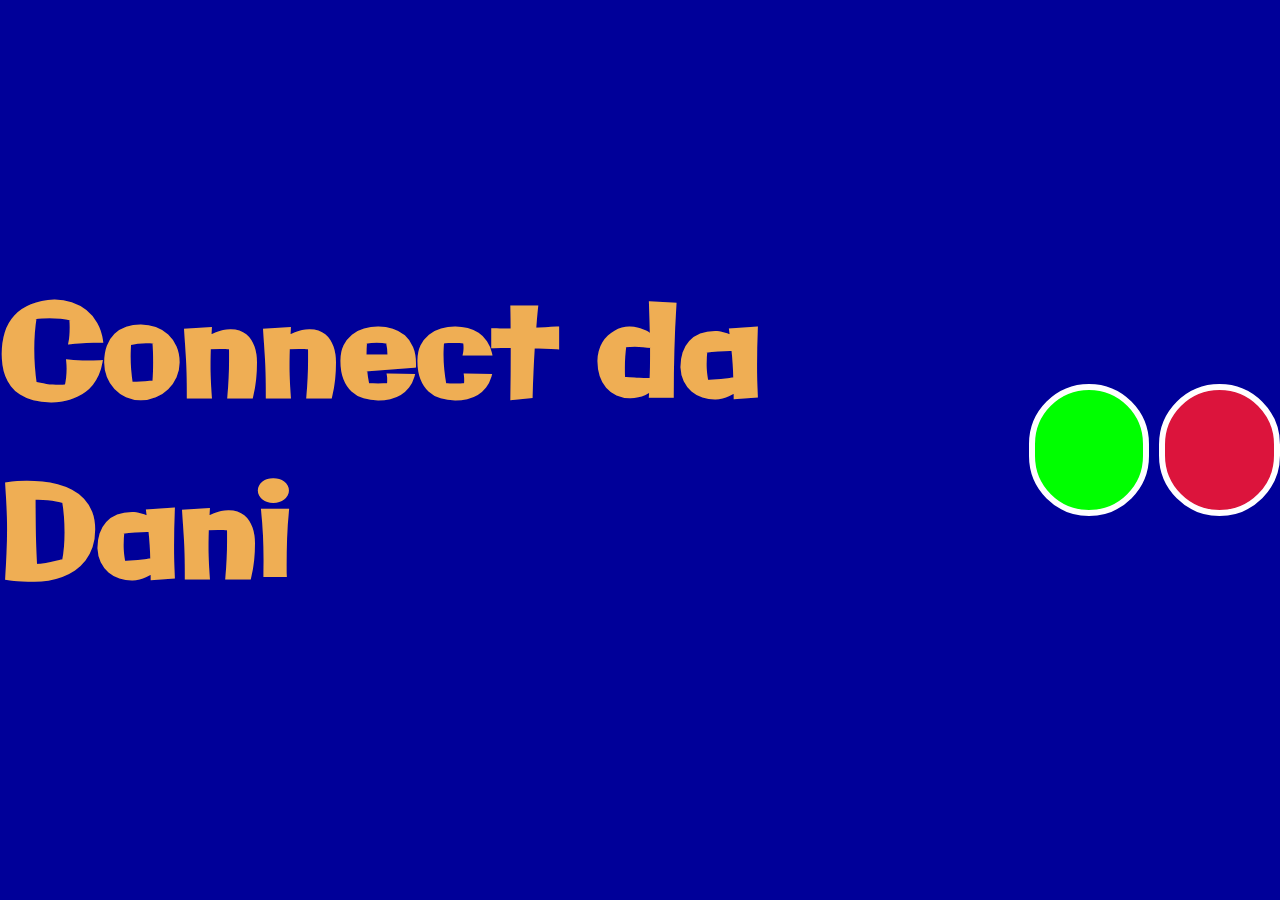
==== index.html @ 29af99e3 "Inicialização" ====
<!DOCTYPE html>
<html lang="en">
<head>
    <meta charset="UTF-8">
    <meta name="viewport" content="width=device-width, initial-scale=1.0">
    <title>Connect da Dani</title>
    <link rel="stylesheet" href="styles/index.css">
</head>
<body>
    <div class="title">
        Connect da Dani
        <div class="ball-green"></div>
        <div class="ball-red"></div>
    </div>
</body>
</html>
---- styles/index.css ----
@import url('https://fonts.googleapis.com/css2?family=Galindo&display=swap');

/*#000099 azul*/
/*#efae54 amarelo*/
/*#dc143c* vermelho*/
/*#00ff00 verde*/

* {
    padding: 0;
    margin: 0;
}

body {
    width: 100vw;
    height: 100vh;
    background-color: #000099;
    font-family: "Galindo", sans-serif;
    display: flex;
    justify-content: center;
    flex-direction: column;
    align-items: center;
}

.title {
    color: #efae54;
    font-size: 8rem;
    font-weight: bold;
    display: flex;
    align-items: center;
    justify-content: center;
    flex-direction: row;
    /* background-color: chartreuse; */
}

.ball-green, .ball-red {
    width: 120px;
    height: 120px;
    border-radius: 200px;
    /* margin: 0 20px; */
    border: 6px solid #ffffff;
}

.ball-green {
    background-color: #00ff00;
    margin-left: 40px;
    margin-right: 10px;
}

.ball-red { 
    background-color: #dc143c;
}
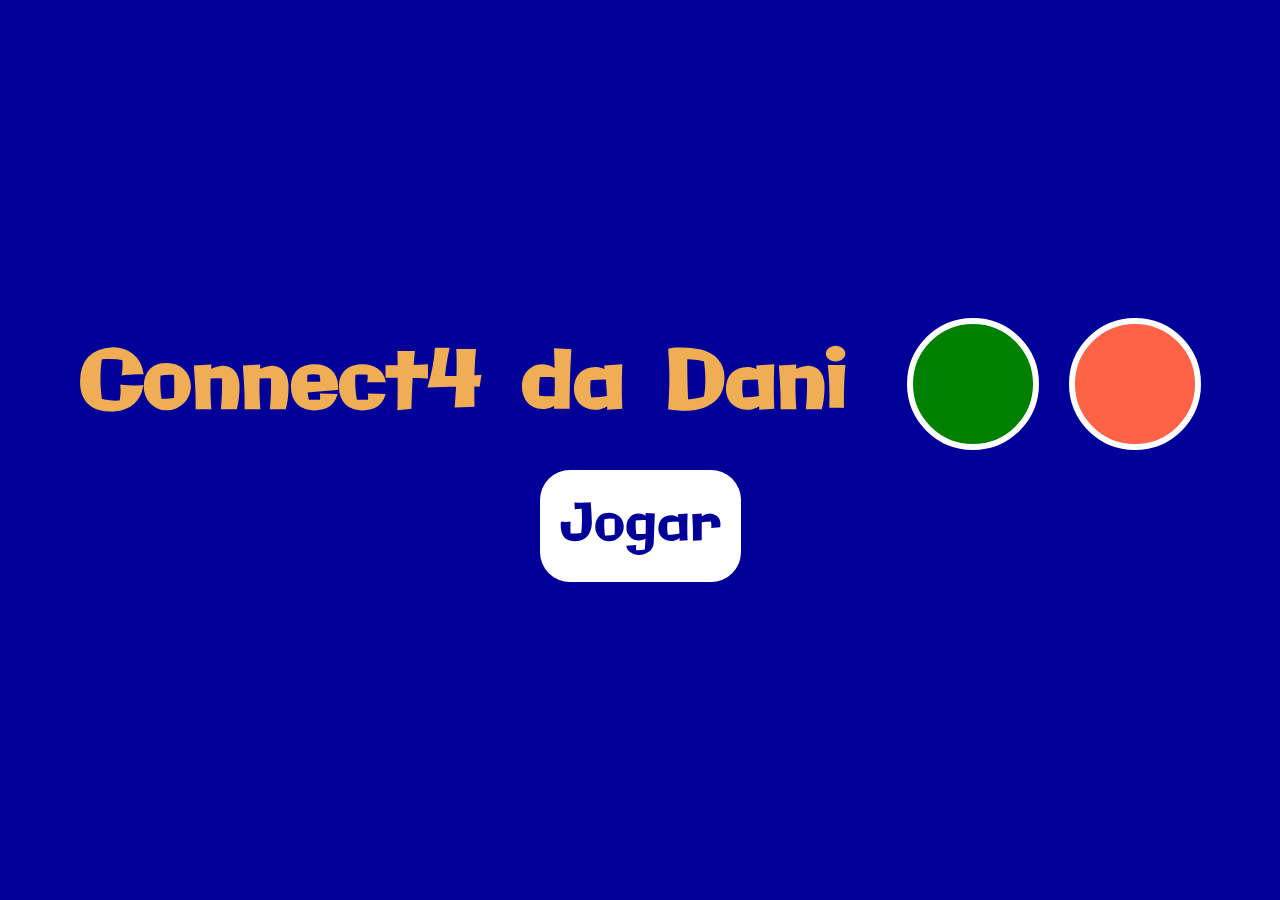
==== commit c86892b0: "Refatoração" ====
--- a/index.html
+++ b/index.html
@@ -8,9 +8,15 @@
 </head>
 <body>
     <div class="title">
-        Connect da Dani
+        <span class="word">Connect4</span>
+        <span class="word">da</span>
+        <span class="word">Dani</span>
         <div class="ball-green"></div>
         <div class="ball-red"></div>
     </div>
+
+    <a class="button-play" href="pages/connect.html">
+        Jogar
+    </a>    
 </body>
 </html>--- a/styles/index.css
+++ b/styles/index.css
@@ -1,9 +1,14 @@
 @import url('https://fonts.googleapis.com/css2?family=Galindo&display=swap');
 
-/*#000099 azul*/
-/*#efae54 amarelo*/
-/*#dc143c* vermelho*/
-/*#00ff00 verde*/
+/* https://celke.com.br/artigo/tabela-de-cores-html-nome-hexadecimal-rgb */
+
+:root {
+    --azul: #000099;
+    --amarelo: #efae54;
+    --verde: #008000;
+    --vermelho: #FF6347;
+    --branco: #ffffff;
+}
 
 * {
     padding: 0;
@@ -13,7 +18,7 @@
 body {
     width: 100vw;
     height: 100vh;
-    background-color: #000099;
+    background-color: var(--azul);
     font-family: "Galindo", sans-serif;
     display: flex;
     justify-content: center;
@@ -22,30 +27,102 @@
 }
 
 .title {
-    color: #efae54;
-    font-size: 8rem;
+    color: var(--amarelo);
+    font-size: 5rem;
     font-weight: bold;
     display: flex;
     align-items: center;
     justify-content: center;
     flex-direction: row;
-    /* background-color: chartreuse; */
+    gap: 20px; /* Ajuste para o espaçamento desejado */
+}
+
+.word {
+    margin-right: 20px; /* Ajuste o valor para a distância desejada */
+}
+
+.word:last-of-type {
+    margin-right: 0; /* Remove a margem do último item */
+}
+
+@keyframes bounce {
+    0%, 100% {
+        transform: translateY(0); /* Posição inicial e final */
+    }
+    50% {
+        transform: translateY(-20px); /* Move para cima */
+    }
+}
+
+.title span {
+    display: inline-block;
+    animation: bounce 0.6s ease-in-out infinite;
+}
+
+.title span:nth-child(1) { animation-delay: 0s; }
+.title span:nth-child(2) { animation-delay: 0.1s; }
+.title span:nth-child(3) { animation-delay: 0.2s; }
+.title span:nth-child(4) { animation-delay: 0.3s; }
+.title span:nth-child(5) { animation-delay: 0.4s; }
+.title span:nth-child(6) { animation-delay: 0.5s; }
+.title span:nth-child(7) { animation-delay: 0.6s; }
+.title span:nth-child(8) { animation-delay: 0.7s; }
+.title span:nth-child(9) { animation-delay: 0.8s; }
+.title span:nth-child(10) { animation-delay: 0.9s; }
+.title span:nth-child(11) { animation-delay: 1s; }
+.title span:nth-child(12) { animation-delay: 1.1s; }
+.title span:nth-child(13) { animation-delay: 1.2s; }
+
+@keyframes dropBounce {
+    0% {
+        transform: translateY(-300px); /* Começa fora da tela, simulando queda */
+    }
+    70% {
+        transform: translateY(0); /* Posição final de queda */
+    }
+    85% {
+        transform: translateY(-20px); /* Pequeno salto para simular impacto */
+    }
+    100% {
+        transform: translateY(0); /* Volta à posição final */
+    }
 }
 
 .ball-green, .ball-red {
     width: 120px;
     height: 120px;
     border-radius: 200px;
-    /* margin: 0 20px; */
-    border: 6px solid #ffffff;
+    border: 6px solid var(--branco);
+    animation: dropBounce 1s ease-out infinite; /* Animação infinita */
 }
 
 .ball-green {
-    background-color: #00ff00;
+    background-color: var(--verde);
     margin-left: 40px;
     margin-right: 10px;
+    animation-delay: 0s; /* Início imediato para a bola verde */
 }
 
 .ball-red { 
-    background-color: #dc143c;
-}+    background-color: var(--vermelho);
+    animation-delay: 0.5s; /* Início após 0.5s para dessincronizar */
+}
+
+.button-play {
+    margin-top: 20px;
+    padding: 20px;
+    background-color: var(--branco);
+    display: flex;
+    align-items: center;
+    justify-content: center;
+    font-size: 3.2rem;
+    color: var(--azul);
+    text-decoration: none;
+    border-radius: 30px;  
+    transition: transform 0.3s ease;
+}
+
+.button-play:hover {
+    transform: scale(1.1);
+}
+
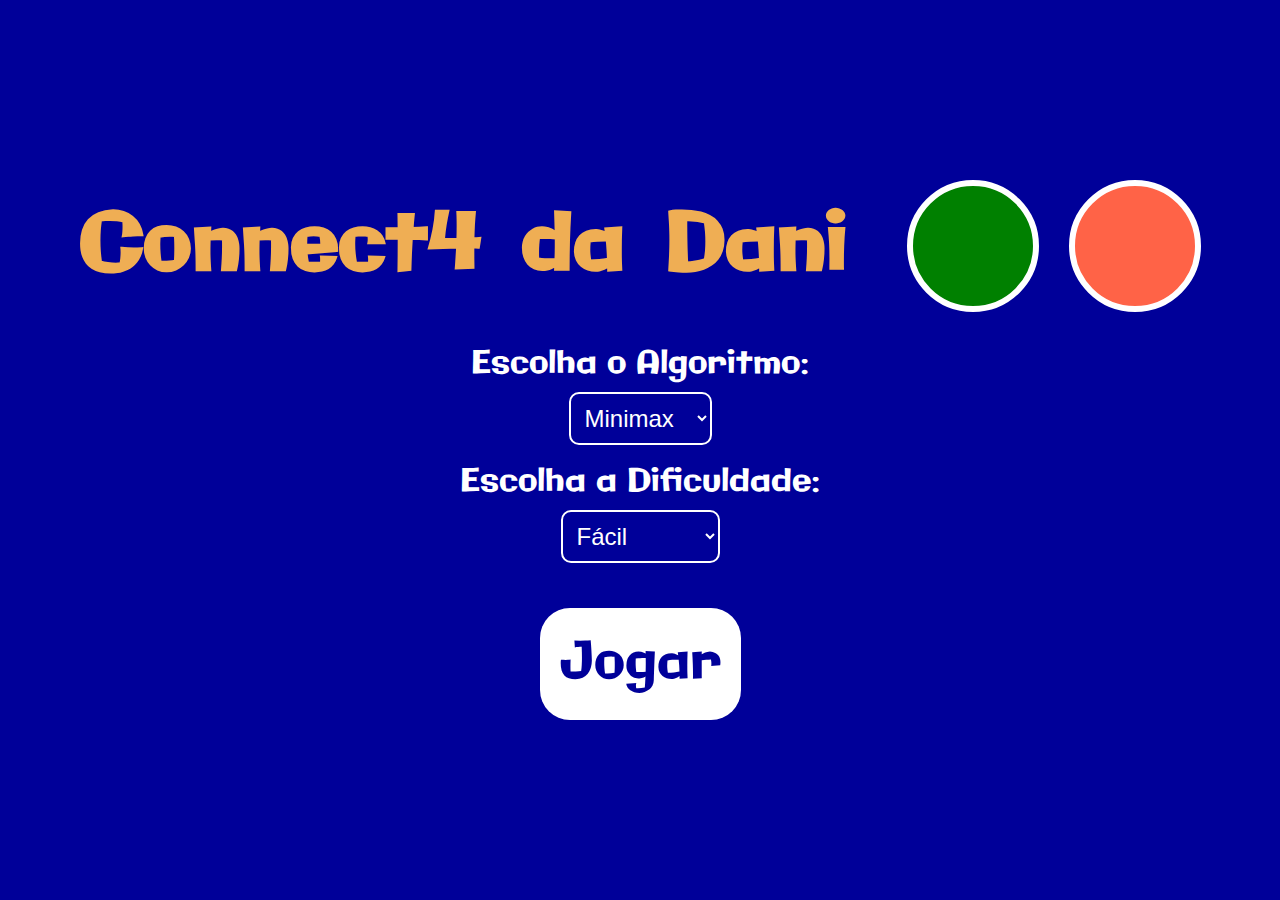
==== commit 78467219: "Tabuleiro" ====
--- a/index.html
+++ b/index.html
@@ -15,8 +15,26 @@
         <div class="ball-red"></div>
     </div>
 
+    <!-- Opções de Algoritmo e Dificuldade -->
+    <div class="options">
+        <label for="algorithm">Escolha o Algoritmo:</label>
+        <select id="algorithm">
+            <option value="minimax">Minimax</option>
+            <option value="alphabeta">Alfa-Beta</option>
+        </select>
+
+        <label for="difficulty">Escolha a Dificuldade:</label>
+        <select id="difficulty">
+            <option value="1">Fácil</option>
+            <option value="2">Médio</option>
+            <option value="3">Difícil</option>
+            <option value="4">Experiente</option>
+        </select>
+    </div>
+
+    <!-- Botão para Jogar -->
     <a class="button-play" href="pages/connect.html">
         Jogar
     </a>    
 </body>
-</html>+</html>
--- a/styles/index.css
+++ b/styles/index.css
@@ -126,3 +126,33 @@
     transform: scale(1.1);
 }
 
+.options {
+    margin: 20px 25px;
+    text-align: center;
+    color: var(--branco);
+    font-size: 2rem;
+}
+
+.options label {
+    display: block;
+    margin-top: 10px;
+}
+
+.options select {
+    margin: 5px;
+    padding: 10px;
+    font-size: 1.5rem;
+    border-radius: 10px;
+    border: 2px solid var(--branco);
+    background-color: var(--azul);
+    color: var(--branco);
+    transition: background-color 0.3s ease;
+}
+
+/* Remova o efeito hover que muda para amarelo */
+.options select:hover {
+    background-color: var(--azul);
+}
+
+
+
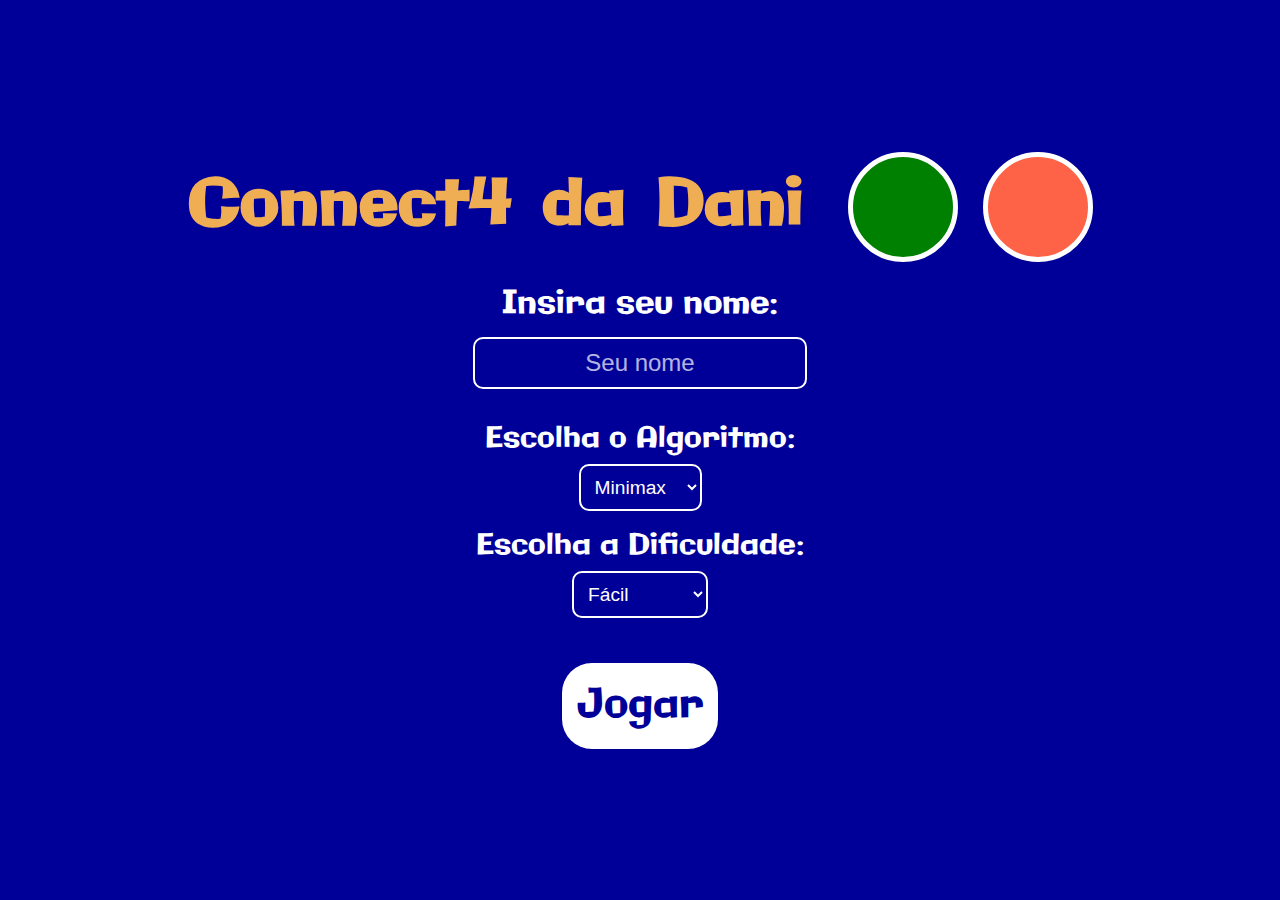
==== commit 15486176: "Refatoração tela inicial" ====
--- a/index.html
+++ b/index.html
@@ -3,7 +3,7 @@
 <head>
     <meta charset="UTF-8">
     <meta name="viewport" content="width=device-width, initial-scale=1.0">
-    <title>Connect da Dani</title>
+    <title>Connect4 da Dani</title>
     <link rel="stylesheet" href="styles/index.css">
 </head>
 <body>
@@ -13,6 +13,12 @@
         <span class="word">Dani</span>
         <div class="ball-green"></div>
         <div class="ball-red"></div>
+    </div>
+
+    <!-- Campo para inserir o nome do usuário -->
+    <div class="user-input">
+        <label for="username">Insira seu nome:</label>
+        <input type="text" id="username" placeholder="Seu nome">
     </div>
 
     <!-- Opções de Algoritmo e Dificuldade -->
--- a/styles/index.css
+++ b/styles/index.css
@@ -1,7 +1,6 @@
 @import url('https://fonts.googleapis.com/css2?family=Galindo&display=swap');
 
-/* https://celke.com.br/artigo/tabela-de-cores-html-nome-hexadecimal-rgb */
-
+/* Cores */
 :root {
     --azul: #000099;
     --amarelo: #efae54;
@@ -26,31 +25,33 @@
     align-items: center;
 }
 
+/* Redimensionando título */
 .title {
     color: var(--amarelo);
-    font-size: 5rem;
+    font-size: 4rem; /* Reduzido para 4rem para melhor visualização */
     font-weight: bold;
     display: flex;
     align-items: center;
     justify-content: center;
     flex-direction: row;
-    gap: 20px; /* Ajuste para o espaçamento desejado */
+    gap: 15px; /* Ajuste para o espaçamento */
 }
 
 .word {
-    margin-right: 20px; /* Ajuste o valor para a distância desejada */
+    margin-right: 15px; /* Ajuste o valor para a distância desejada */
 }
 
 .word:last-of-type {
-    margin-right: 0; /* Remove a margem do último item */
+    margin-right: 0;
 }
 
+/* Animação de texto */
 @keyframes bounce {
     0%, 100% {
-        transform: translateY(0); /* Posição inicial e final */
+        transform: translateY(0);
     }
     50% {
-        transform: translateY(-20px); /* Move para cima */
+        transform: translateY(-20px);
     }
 }
 
@@ -62,60 +63,51 @@
 .title span:nth-child(1) { animation-delay: 0s; }
 .title span:nth-child(2) { animation-delay: 0.1s; }
 .title span:nth-child(3) { animation-delay: 0.2s; }
-.title span:nth-child(4) { animation-delay: 0.3s; }
-.title span:nth-child(5) { animation-delay: 0.4s; }
-.title span:nth-child(6) { animation-delay: 0.5s; }
-.title span:nth-child(7) { animation-delay: 0.6s; }
-.title span:nth-child(8) { animation-delay: 0.7s; }
-.title span:nth-child(9) { animation-delay: 0.8s; }
-.title span:nth-child(10) { animation-delay: 0.9s; }
-.title span:nth-child(11) { animation-delay: 1s; }
-.title span:nth-child(12) { animation-delay: 1.1s; }
-.title span:nth-child(13) { animation-delay: 1.2s; }
 
+/* Animação das bolinhas */
 @keyframes dropBounce {
     0% {
-        transform: translateY(-300px); /* Começa fora da tela, simulando queda */
+        transform: translateY(-300px); /* Começa fora da tela */
     }
     70% {
-        transform: translateY(0); /* Posição final de queda */
+        transform: translateY(0); /* Posição final */
     }
     85% {
-        transform: translateY(-20px); /* Pequeno salto para simular impacto */
+        transform: translateY(-20px); /* Pequeno salto */
     }
     100% {
-        transform: translateY(0); /* Volta à posição final */
+        transform: translateY(0);
     }
 }
 
 .ball-green, .ball-red {
-    width: 120px;
-    height: 120px;
-    border-radius: 200px;
-    border: 6px solid var(--branco);
+    width: 100px; /* Redimensionado para melhor visualização */
+    height: 100px;
+    border-radius: 100px;
+    border: 5px solid var(--branco);
     animation: dropBounce 1s ease-out infinite; /* Animação infinita */
 }
 
 .ball-green {
     background-color: var(--verde);
-    margin-left: 40px;
+    margin-left: 30px;
     margin-right: 10px;
-    animation-delay: 0s; /* Início imediato para a bola verde */
+    animation-delay: 0s; /* Início imediato */
 }
 
-.ball-red { 
+.ball-red {
     background-color: var(--vermelho);
-    animation-delay: 0.5s; /* Início após 0.5s para dessincronizar */
+    animation-delay: 0.5s; /* Atraso para criar o efeito */
 }
 
 .button-play {
     margin-top: 20px;
-    padding: 20px;
+    padding: 15px;
     background-color: var(--branco);
     display: flex;
     align-items: center;
     justify-content: center;
-    font-size: 3.2rem;
+    font-size: 2.5rem; /* Ajustado para melhor leitura */
     color: var(--azul);
     text-decoration: none;
     border-radius: 30px;  
@@ -126,11 +118,12 @@
     transform: scale(1.1);
 }
 
+/* Opções de Algoritmo e Dificuldade */
 .options {
     margin: 20px 25px;
     text-align: center;
     color: var(--branco);
-    font-size: 2rem;
+    font-size: 1.8rem;
 }
 
 .options label {
@@ -141,7 +134,7 @@
 .options select {
     margin: 5px;
     padding: 10px;
-    font-size: 1.5rem;
+    font-size: 1.2rem; /* Ajustado */
     border-radius: 10px;
     border: 2px solid var(--branco);
     background-color: var(--azul);
@@ -149,10 +142,36 @@
     transition: background-color 0.3s ease;
 }
 
-/* Remova o efeito hover que muda para amarelo */
-.options select:hover {
+/* Estilos para o campo de nome do usuário */
+.user-input {
+    margin-top: 20px;
+    text-align: center;
+    color: var(--branco);
+    font-size: 2rem;
+}
+
+.user-input label {
+    display: block;
+    margin-bottom: 10px;
+}
+
+#username {
+    padding: 10px;
+    font-size: 1.5rem;
+    border-radius: 10px;
+    border: 2px solid var(--branco);
+    background-color: var(--azul);
+    color: var(--branco);
+    transition: background-color 0.3s ease;
+    text-align: center;
+}
+
+#username::placeholder {
+    color: var(--branco);
+    opacity: 0.7;
+}
+
+/* Ajuste para hover */
+#username:hover, .options select:hover {
     background-color: var(--azul);
 }
-
-
-
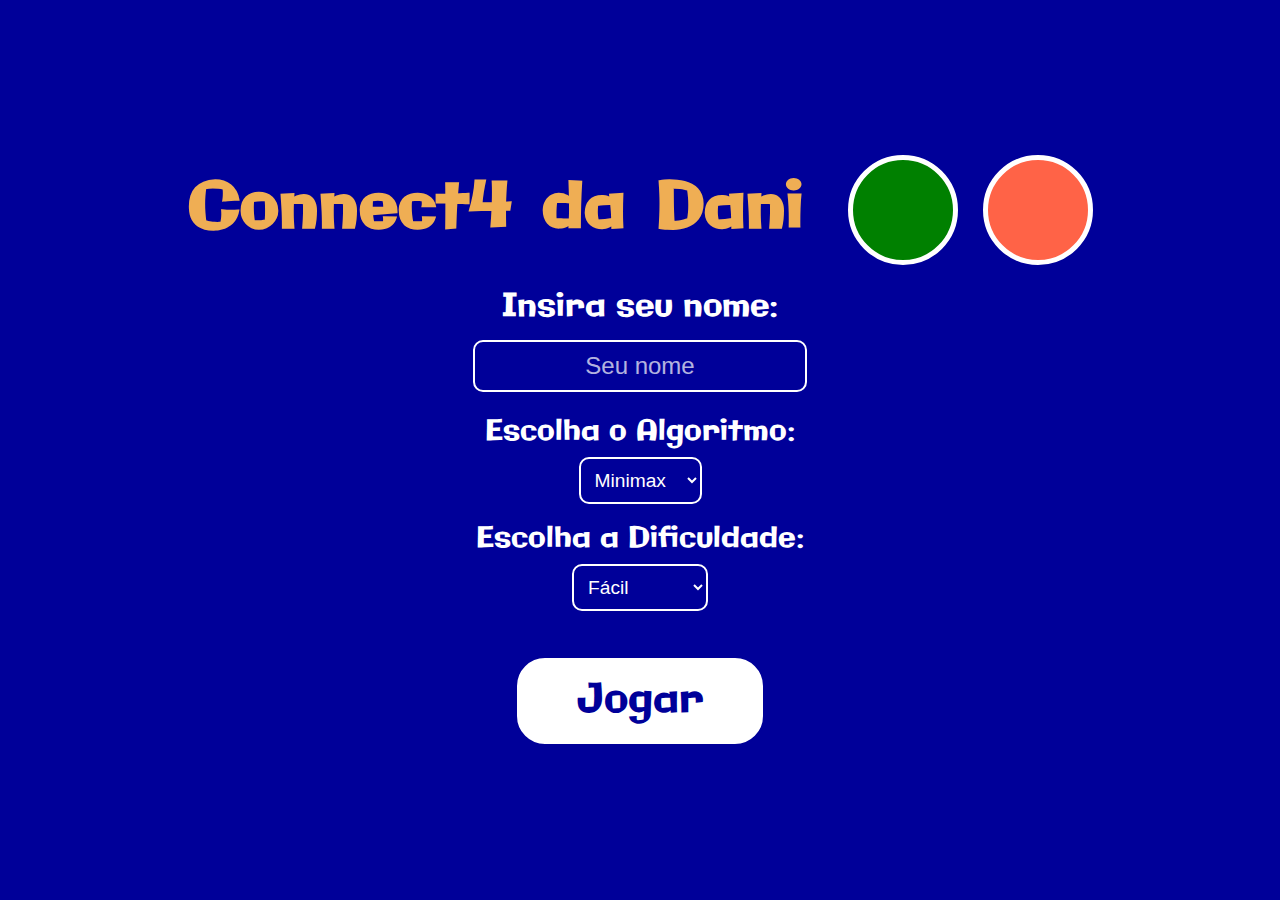
==== commit 4c3e0495: "Placar" ====
--- a/index.html
+++ b/index.html
@@ -15,32 +15,61 @@
         <div class="ball-red"></div>
     </div>
 
-    <!-- Campo para inserir o nome do usuário -->
-    <div class="user-input">
-        <label for="username">Insira seu nome:</label>
-        <input type="text" id="username" placeholder="Seu nome">
-    </div>
+    <form id="game-form">
+        <div class="user-input">
+            <label for="username">Insira seu nome:</label>
+            <input required type="text" id="username" placeholder="Seu nome">
+        </div>
 
-    <!-- Opções de Algoritmo e Dificuldade -->
-    <div class="options">
-        <label for="algorithm">Escolha o Algoritmo:</label>
-        <select id="algorithm">
-            <option value="minimax">Minimax</option>
-            <option value="alphabeta">Alfa-Beta</option>
-        </select>
+        <!-- Opções de Algoritmo e Dificuldade -->
+        <div class="options">
+            <label for="algorithm">Escolha o Algoritmo:</label>
+            <select id="algorithm" required>
+                <option value="minimax">Minimax</option>
+                <option value="alphabeta">Alfa-Beta</option>
+            </select>
 
-        <label for="difficulty">Escolha a Dificuldade:</label>
-        <select id="difficulty">
-            <option value="1">Fácil</option>
-            <option value="2">Médio</option>
-            <option value="3">Difícil</option>
-            <option value="4">Experiente</option>
-        </select>
-    </div>
+            <label for="difficulty">Escolha a Dificuldade:</label>
+            <select id="difficulty" required>
+                <option value="1">Fácil</option>
+                <option value="2">Médio</option>
+                <option value="3">Difícil</option>
+                <option value="4">Experiente</option>
+            </select>
+        </div>
 
-    <!-- Botão para Jogar -->
-    <a class="button-play" href="pages/connect.html">
+        <!-- Botão para Jogar -->
+        <button type="submit" id="start-game" class="button-play">
+            Jogar
+        </button>
+    </form>
+
+    <!-- Botão para Jogar
+    <button id="start-game" class="button-play">
         Jogar
-    </a>    
+    </button> -->
+
+    <script>
+        document.getElementById("game-form").addEventListener("submit", function(event) {
+            event.preventDefault(); // Impede o envio do formulário para validação customizada
+
+            const playerName = document.getElementById('username').value;
+            const algorithm = document.getElementById('algorithm').value;
+            const difficulty = document.getElementById('difficulty').value;
+
+            if (playerName === "") {
+                alert("Por favor, insira seu nome.");
+                return;
+            }
+
+            // Criar a URL com parâmetros
+            const url = `pages/connect.html?playerName=${encodeURIComponent(playerName)}&algorithm=${encodeURIComponent(algorithm)}&difficulty=${encodeURIComponent(difficulty)}`;
+            
+            // Redirecionar para a página connect.html com os parâmetros
+            window.location.href = url;
+        });
+    </script>
+
+    <script src="scripts/connect-animacoes.js"></script>
 </body>
 </html>
--- a/styles/index.css
+++ b/styles/index.css
@@ -100,22 +100,30 @@
     animation-delay: 0.5s; /* Atraso para criar o efeito */
 }
 
+/* Adiciona um espaçamento superior ao botão */
 .button-play {
-    margin-top: 20px;
+    font-family: "Galindo", sans-serif; /* Certificando-se de que o botão use a mesma fonte */
+    margin-top: 40px; /* Espaço maior para garantir que fique afastado */
     padding: 15px;
     background-color: var(--branco);
     display: flex;
     align-items: center;
     justify-content: center;
-    font-size: 2.5rem; /* Ajustado para melhor leitura */
+    font-size: 2.5rem; 
     color: var(--azul);
     text-decoration: none;
     border-radius: 30px;  
     transition: transform 0.3s ease;
+    border: 2px solid var(--azul); 
+    width: 250px; /* Ajusta a largura do botão */
+    margin-left: auto; /* Centraliza o botão à esquerda */
+    margin-right: auto; /* Centraliza o botão à direita */
 }
 
 .button-play:hover {
     transform: scale(1.1);
+    background-color: var(--verde); 
+    color: var(--branco);
 }
 
 /* Opções de Algoritmo e Dificuldade */
